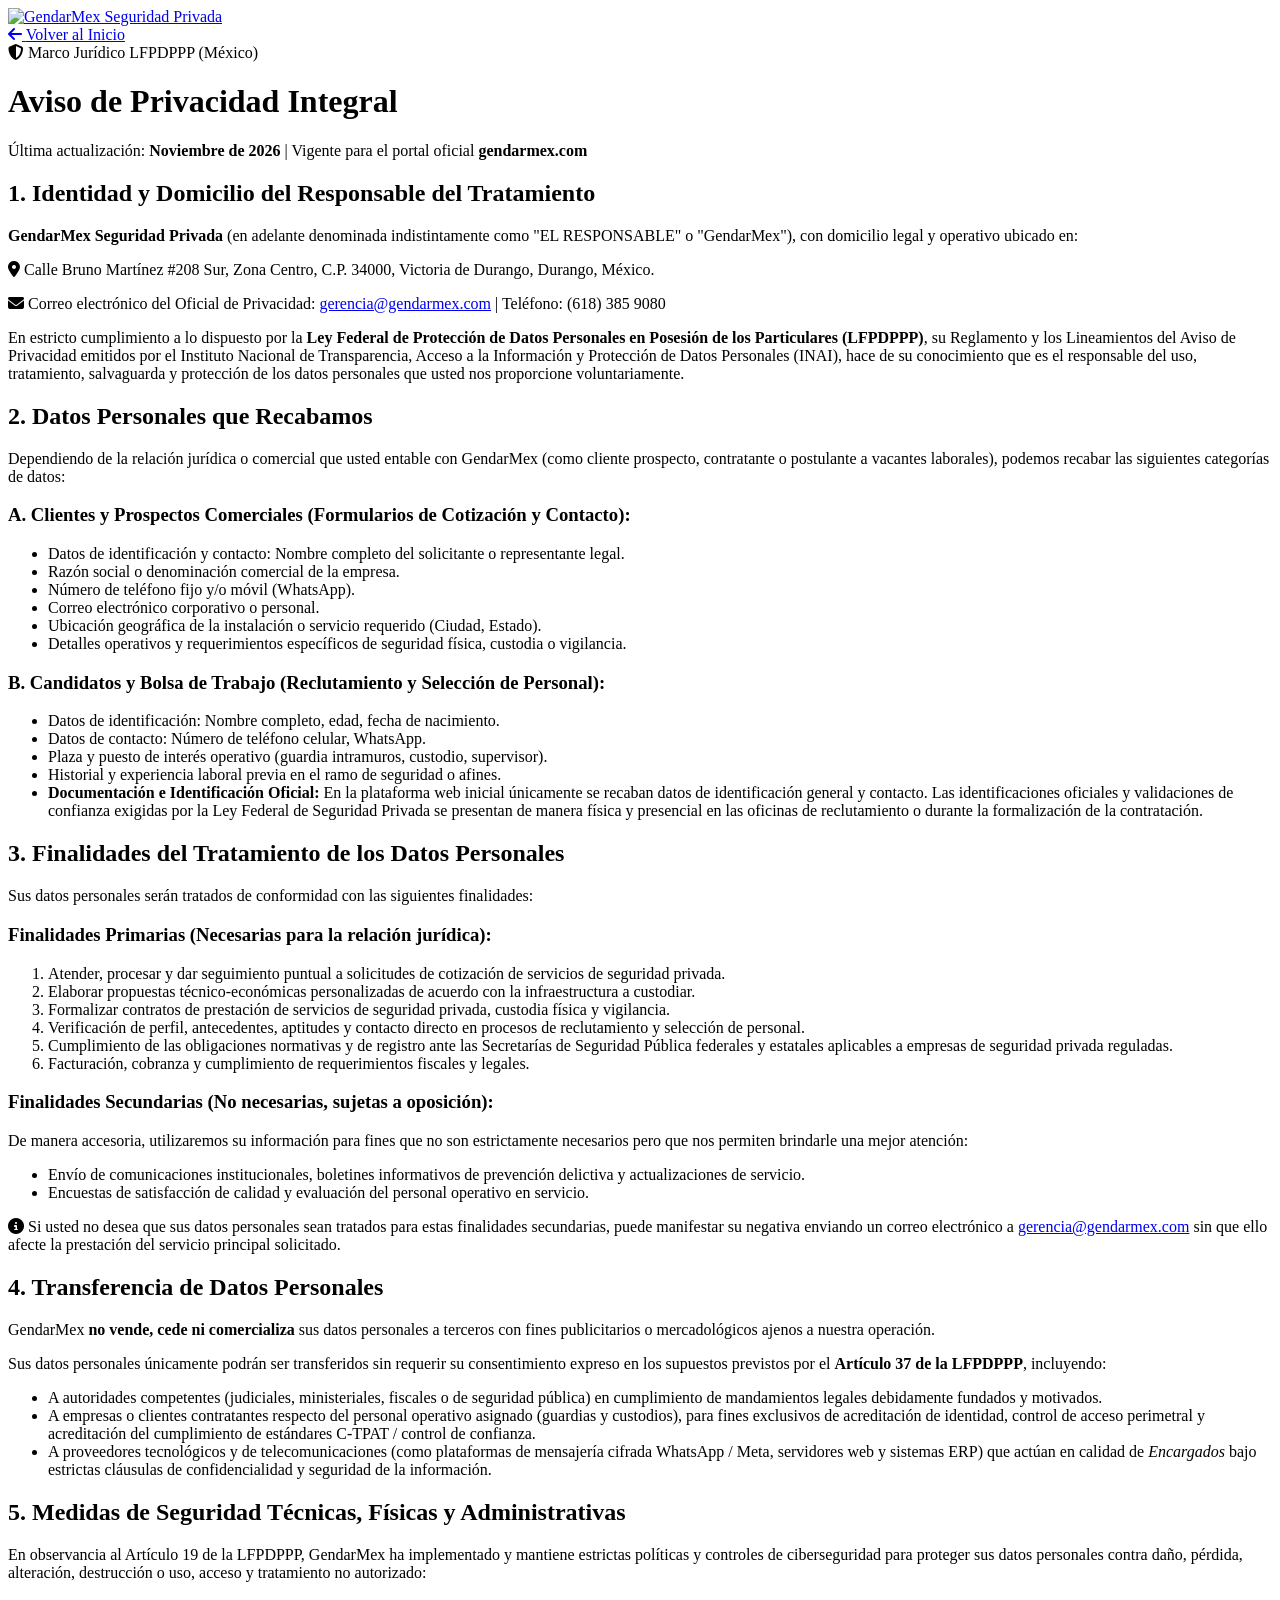
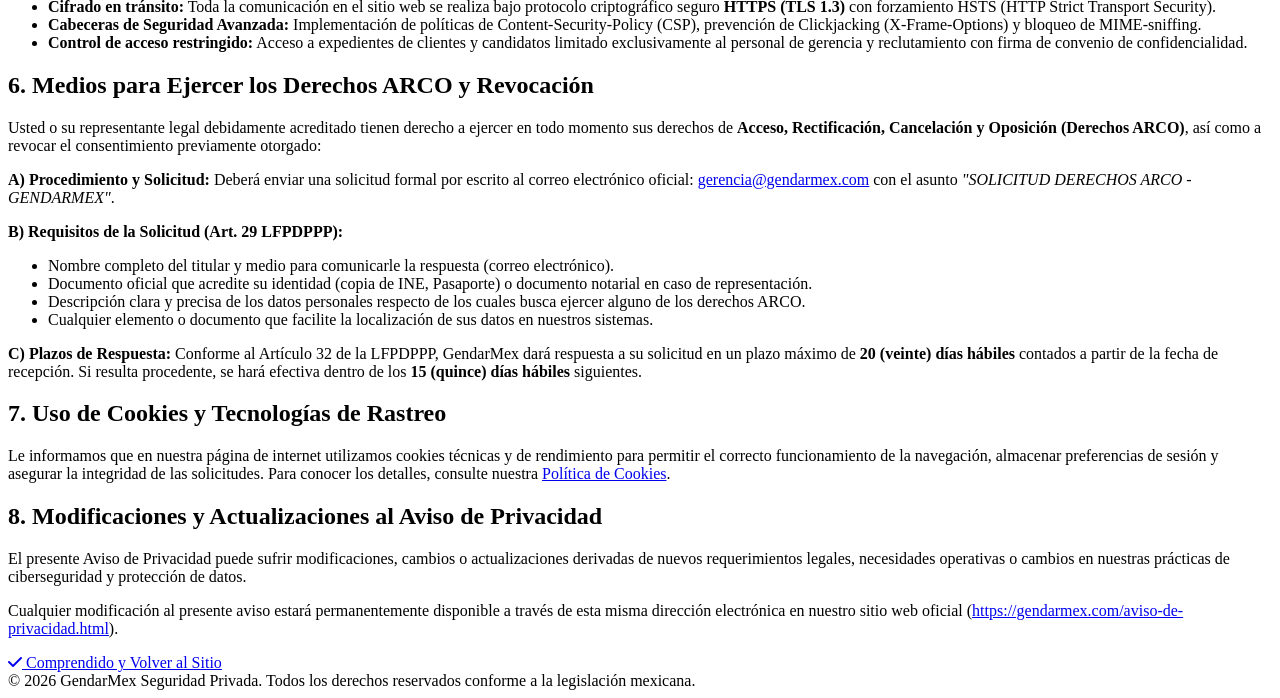
==== aviso-de-privacidad.html @ 42e69798 "Add files via upload" ====
<!DOCTYPE html>
<html lang="es" class="scroll-smooth">
<head>
    <meta charset="UTF-8">
    <meta name="viewport" content="width=device-width, initial-scale=1.0">
    <title>Aviso de Privacidad Integral | GendarMex Seguridad Privada</title>
    <meta name="description" content="Aviso de Privacidad Integral de GendarMex conforme a la Ley Federal de Protección de Datos Personales en Posesión de los Particulares (LFPDPPP).">
    <meta name="robots" content="index, follow">
    <link rel="canonical" href="https://gendarmex.com/aviso-de-privacidad.html">
    
    <!-- Favicon -->
    <link rel="icon" type="image/png" href="assets/images/logo/favicon.png">
    <link rel="shortcut icon" href="assets/images/logo/favicon.png" type="image/png">
    <link rel="apple-touch-icon" href="assets/images/logo/favicon.png">

    <!-- Google Fonts -->
    <link rel="preconnect" href="https://fonts.googleapis.com">
    <link rel="preconnect" href="https://fonts.gstatic.com" crossorigin>
    <link href="https://fonts.googleapis.com/css2?family=Outfit:wght@400;600;700;800;900&family=Plus+Jakarta+Sans:wght@300;400;500;600;700;800&display=swap" rel="stylesheet">

    <!-- Tailwind CSS CDN -->
    <script src="https://cdn.tailwindcss.com"></script>
    <script>
        tailwind.config = {
            theme: {
                extend: {
                    colors: {
                        brand: {
                            orange: '#FF6B00',
                            orangeDark: '#E05D00',
                            orangeLight: '#FF8533',
                            gold: '#D4AF37',
                            goldDark: '#B38F24',
                            dark: '#0B0F17',
                            darker: '#06080D',
                            card: '#111827',
                            cardBorder: 'rgba(255, 107, 0, 0.2)'
                        }
                    },
                    fontFamily: {
                        sans: ['"Plus Jakarta Sans"', 'sans-serif'],
                        heading: ['"Outfit"', 'sans-serif']
                    }
                }
            }
        }
    </script>

    <!-- Font Awesome Icons -->
    <link rel="stylesheet" href="https://cdnjs.cloudflare.com/ajax/libs/font-awesome/6.5.1/css/all.min.css" integrity="sha512-DTOQO9RWCH3ppGqcWaEA1BIZOC6xxalwEsw9c2QQeAIftl+Vegovlnee1c9QX4TctnWMn13TZye+giMm8e2LwA==" crossorigin="anonymous" referrerpolicy="no-referrer">
    <!-- Custom CSS -->
    <link rel="stylesheet" href="assets/css/styles.css">

    <!-- Forzar inicio desde margen superior (Top) -->
    <script>
        if ('scrollRestoration' in history) {
            history.scrollRestoration = 'manual';
        }
        window.scrollTo(0, 0);
        document.addEventListener('DOMContentLoaded', () => window.scrollTo(0, 0));
        window.addEventListener('pageshow', () => window.scrollTo(0, 0));
    </script>
</head>
<body class="bg-[#0B0F17] text-slate-100 antialiased selection:bg-[#FF6B00] selection:text-white flex flex-col min-h-screen">

    <!-- Header / Navbar -->
    <header class="bg-[#06080D]/95 border-b border-white/10 sticky top-0 z-50 py-4 px-5 sm:px-8">
        <div class="max-w-7xl mx-auto flex items-center justify-between">
            <a href="index.html" class="flex items-center gap-3">
                <img src="assets/images/logo/logo.png" alt="GendarMex Seguridad Privada" class="h-10 sm:h-12 w-auto object-contain" onerror="this.onerror=null; this.src='assets/images/logo.png'">
            </a>
            <div class="flex items-center gap-4">
                <a href="index.html" class="inline-flex items-center gap-2 text-sm font-semibold text-slate-300 hover:text-[#FF6B00] transition-colors">
                    <i class="fa-solid fa-arrow-left"></i>
                    <span>Volver al Inicio</span>
                </a>
            </div>
        </div>
    </header>

    <!-- Main Content -->
    <main class="flex-grow py-12 sm:py-16 px-4 sm:px-6">
        <div class="max-w-4xl mx-auto">
            
            <!-- Encabezado del Documento -->
            <div class="mb-10 text-center sm:text-left border-b border-white/10 pb-8">
                <div class="inline-flex items-center gap-2 px-3.5 py-1.5 rounded-full bg-white/5 border border-[#FF6B00]/30 text-xs font-bold text-[#FF6B00] uppercase tracking-wider mb-4">
                    <i class="fa-solid fa-shield-halved"></i> Marco Jurídico LFPDPPP (México)
                </div>
                <h1 class="font-heading font-black text-3xl sm:text-4xl text-white mb-3">
                    Aviso de Privacidad Integral
                </h1>
                <p class="text-sm text-slate-400">
                    Última actualización: <strong>Noviembre de 2026</strong> | Vigente para el portal oficial <strong>gendarmex.com</strong>
                </p>
            </div>

            <!-- Cuerpo del Aviso -->
            <div class="space-y-8 text-slate-300 text-sm leading-relaxed">
                
                <!-- 1. Identidad y Domicilio del Responsable -->
                <section class="glass-panel p-6 sm:p-8 rounded-2xl border border-white/10">
                    <h2 class="font-heading font-bold text-xl text-white mb-4 flex items-center gap-3 border-l-4 border-[#FF6B00] pl-3">
                        1. Identidad y Domicilio del Responsable del Tratamiento
                    </h2>
                    <p class="mb-3">
                        <strong>GendarMex Seguridad Privada</strong> (en adelante denominada indistintamente como "EL RESPONSABLE" o "GendarMex"), con domicilio legal y operativo ubicado en:
                    </p>
                    <div class="bg-slate-950/80 p-4 rounded-xl border border-white/10 my-3 text-slate-200">
                        <p class="font-medium"><i class="fa-solid fa-location-dot text-[#FF6B00] mr-2"></i> Calle Bruno Martínez #208 Sur, Zona Centro, C.P. 34000, Victoria de Durango, Durango, México.</p>
                        <p class="text-xs text-slate-400 mt-1"><i class="fa-solid fa-envelope text-[#D4AF37] mr-2"></i> Correo electrónico del Oficial de Privacidad: <a href="mailto:gerencia@gendarmex.com" class="text-[#FF6B00] hover:underline">gerencia@gendarmex.com</a> | Teléfono: (618) 385 9080</p>
                    </div>
                    <p>
                        En estricto cumplimiento a lo dispuesto por la <strong>Ley Federal de Protección de Datos Personales en Posesión de los Particulares (LFPDPPP)</strong>, su Reglamento y los Lineamientos del Aviso de Privacidad emitidos por el Instituto Nacional de Transparencia, Acceso a la Información y Protección de Datos Personales (INAI), hace de su conocimiento que es el responsable del uso, tratamiento, salvaguarda y protección de los datos personales que usted nos proporcione voluntariamente.
                    </p>
                </section>

                <!-- 2. Datos Personales Recabados -->
                <section class="glass-panel p-6 sm:p-8 rounded-2xl border border-white/10">
                    <h2 class="font-heading font-bold text-xl text-white mb-4 flex items-center gap-3 border-l-4 border-[#FF6B00] pl-3">
                        2. Datos Personales que Recabamos
                    </h2>
                    <p class="mb-4">
                        Dependiendo de la relación jurídica o comercial que usted entable con GendarMex (como cliente prospecto, contratante o postulante a vacantes laborales), podemos recabar las siguientes categorías de datos:
                    </p>
                    
                    <div class="space-y-4">
                        <div class="bg-slate-950/60 p-4 rounded-xl border border-white/5">
                            <h3 class="font-bold text-white text-sm mb-2 text-[#FF6B00]">A. Clientes y Prospectos Comerciales (Formularios de Cotización y Contacto):</h3>
                            <ul class="list-disc list-inside space-y-1 text-slate-300">
                                <li>Datos de identificación y contacto: Nombre completo del solicitante o representante legal.</li>
                                <li>Razón social o denominación comercial de la empresa.</li>
                                <li>Número de teléfono fijo y/o móvil (WhatsApp).</li>
                                <li>Correo electrónico corporativo o personal.</li>
                                <li>Ubicación geográfica de la instalación o servicio requerido (Ciudad, Estado).</li>
                                <li>Detalles operativos y requerimientos específicos de seguridad física, custodia o vigilancia.</li>
                            </ul>
                        </div>

                        <div class="bg-slate-950/60 p-4 rounded-xl border border-white/5">
                            <h3 class="font-bold text-white text-sm mb-2 text-[#D4AF37]">B. Candidatos y Bolsa de Trabajo (Reclutamiento y Selección de Personal):</h3>
                            <ul class="list-disc list-inside space-y-1 text-slate-300">
                                <li>Datos de identificación: Nombre completo, edad, fecha de nacimiento.</li>
                                <li>Datos de contacto: Número de teléfono celular, WhatsApp.</li>
                                <li>Plaza y puesto de interés operativo (guardia intramuros, custodio, supervisor).</li>
                                <li>Historial y experiencia laboral previa en el ramo de seguridad o afines.</li>
                                <li><strong>Documentación e Identificación Oficial:</strong> En la plataforma web inicial únicamente se recaban datos de identificación general y contacto. Las identificaciones oficiales y validaciones de confianza exigidas por la Ley Federal de Seguridad Privada se presentan de manera física y presencial en las oficinas de reclutamiento o durante la formalización de la contratación.</li>
                            </ul>
                        </div>
                    </div>
                </section>

                <!-- 3. Finalidades del Tratamiento -->
                <section class="glass-panel p-6 sm:p-8 rounded-2xl border border-white/10">
                    <h2 class="font-heading font-bold text-xl text-white mb-4 flex items-center gap-3 border-l-4 border-[#FF6B00] pl-3">
                        3. Finalidades del Tratamiento de los Datos Personales
                    </h2>
                    <p class="mb-3">
                        Sus datos personales serán tratados de conformidad con las siguientes finalidades:
                    </p>
                    
                    <h3 class="font-bold text-white mb-2">Finalidades Primarias (Necesarias para la relación jurídica):</h3>
                    <ol class="list-decimal list-inside space-y-1.5 mb-4 text-slate-300">
                        <li>Atender, procesar y dar seguimiento puntual a solicitudes de cotización de servicios de seguridad privada.</li>
                        <li>Elaborar propuestas técnico-económicas personalizadas de acuerdo con la infraestructura a custodiar.</li>
                        <li>Formalizar contratos de prestación de servicios de seguridad privada, custodia física y vigilancia.</li>
                        <li>Verificación de perfil, antecedentes, aptitudes y contacto directo en procesos de reclutamiento y selección de personal.</li>
                        <li>Cumplimiento de las obligaciones normativas y de registro ante las Secretarías de Seguridad Pública federales y estatales aplicables a empresas de seguridad privada reguladas.</li>
                        <li>Facturación, cobranza y cumplimiento de requerimientos fiscales y legales.</li>
                    </ol>

                    <h3 class="font-bold text-white mb-2">Finalidades Secundarias (No necesarias, sujetas a oposición):</h3>
                    <p class="mb-2 text-slate-300">De manera accesoria, utilizaremos su información para fines que no son estrictamente necesarios pero que nos permiten brindarle una mejor atención:</p>
                    <ul class="list-disc list-inside space-y-1 text-slate-300 mb-3">
                        <li>Envío de comunicaciones institucionales, boletines informativos de prevención delictiva y actualizaciones de servicio.</li>
                        <li>Encuestas de satisfacción de calidad y evaluación del personal operativo en servicio.</li>
                    </ul>
                    <p class="text-xs text-slate-400 bg-slate-900/80 p-3 rounded-lg border border-white/5">
                        <i class="fa-solid fa-circle-info text-[#FF6B00] mr-1"></i> Si usted no desea que sus datos personales sean tratados para estas finalidades secundarias, puede manifestar su negativa enviando un correo electrónico a <a href="mailto:gerencia@gendarmex.com" class="text-[#FF6B00] underline">gerencia@gendarmex.com</a> sin que ello afecte la prestación del servicio principal solicitado.
                    </p>
                </section>

                <!-- 4. Transferencia de Datos Personales -->
                <section class="glass-panel p-6 sm:p-8 rounded-2xl border border-white/10">
                    <h2 class="font-heading font-bold text-xl text-white mb-4 flex items-center gap-3 border-l-4 border-[#FF6B00] pl-3">
                        4. Transferencia de Datos Personales
                    </h2>
                    <p class="mb-3">
                        GendarMex <strong>no vende, cede ni comercializa</strong> sus datos personales a terceros con fines publicitarios o mercadológicos ajenos a nuestra operación.
                    </p>
                    <p class="mb-3">
                        Sus datos personales únicamente podrán ser transferidos sin requerir su consentimiento expreso en los supuestos previstos por el <strong>Artículo 37 de la LFPDPPP</strong>, incluyendo:
                    </p>
                    <ul class="list-disc list-inside space-y-1 text-slate-300">
                        <li>A autoridades competentes (judiciales, ministeriales, fiscales o de seguridad pública) en cumplimiento de mandamientos legales debidamente fundados y motivados.</li>
                        <li>A empresas o clientes contratantes respecto del personal operativo asignado (guardias y custodios), para fines exclusivos de acreditación de identidad, control de acceso perimetral y acreditación del cumplimiento de estándares C-TPAT / control de confianza.</li>
                        <li>A proveedores tecnológicos y de telecomunicaciones (como plataformas de mensajería cifrada WhatsApp / Meta, servidores web y sistemas ERP) que actúan en calidad de <em>Encargados</em> bajo estrictas cláusulas de confidencialidad y seguridad de la información.</li>
                    </ul>
                </section>

                <!-- 5. Medidas de Seguridad de la Información -->
                <section class="glass-panel p-6 sm:p-8 rounded-2xl border border-white/10">
                    <h2 class="font-heading font-bold text-xl text-white mb-4 flex items-center gap-3 border-l-4 border-[#FF6B00] pl-3">
                        5. Medidas de Seguridad Técnicas, Físicas y Administrativas
                    </h2>
                    <p class="mb-3">
                        En observancia al Artículo 19 de la LFPDPPP, GendarMex ha implementado y mantiene estrictas políticas y controles de ciberseguridad para proteger sus datos personales contra daño, pérdida, alteración, destrucción o uso, acceso y tratamiento no autorizado:
                    </p>
                    <ul class="list-disc list-inside space-y-1.5 text-slate-300">
                        <li><strong>Cifrado en tránsito:</strong> Toda la comunicación en el sitio web se realiza bajo protocolo criptográfico seguro <strong>HTTPS (TLS 1.3)</strong> con forzamiento HSTS (HTTP Strict Transport Security).</li>
                        <li><strong>Cabeceras de Seguridad Avanzada:</strong> Implementación de políticas de Content-Security-Policy (CSP), prevención de Clickjacking (X-Frame-Options) y bloqueo de MIME-sniffing.</li>
                        <li><strong>Control de acceso restringido:</strong> Acceso a expedientes de clientes y candidatos limitado exclusivamente al personal de gerencia y reclutamiento con firma de convenio de confidencialidad.</li>
                    </ul>
                </section>

                <!-- 6. Ejercicio de Derechos ARCO y Revocación del Consentimiento -->
                <section class="glass-panel p-6 sm:p-8 rounded-2xl border border-white/10">
                    <h2 class="font-heading font-bold text-xl text-white mb-4 flex items-center gap-3 border-l-4 border-[#FF6B00] pl-3">
                        6. Medios para Ejercer los Derechos ARCO y Revocación
                    </h2>
                    <p class="mb-3">
                        Usted o su representante legal debidamente acreditado tienen derecho a ejercer en todo momento sus derechos de <strong>Acceso, Rectificación, Cancelación y Oposición (Derechos ARCO)</strong>, así como a revocar el consentimiento previamente otorgado:
                    </p>
                    <div class="space-y-3 mb-4">
                        <p><strong>A) Procedimiento y Solicitud:</strong> Deberá enviar una solicitud formal por escrito al correo electrónico oficial: <a href="mailto:gerencia@gendarmex.com" class="text-[#FF6B00] font-semibold hover:underline">gerencia@gendarmex.com</a> con el asunto <em>"SOLICITUD DERECHOS ARCO - GENDARMEX"</em>.</p>
                        <p><strong>B) Requisitos de la Solicitud (Art. 29 LFPDPPP):</strong></p>
                        <ul class="list-disc list-inside ml-4 space-y-1 text-slate-300 text-xs sm:text-sm">
                            <li>Nombre completo del titular y medio para comunicarle la respuesta (correo electrónico).</li>
                            <li>Documento oficial que acredite su identidad (copia de INE, Pasaporte) o documento notarial en caso de representación.</li>
                            <li>Descripción clara y precisa de los datos personales respecto de los cuales busca ejercer alguno de los derechos ARCO.</li>
                            <li>Cualquier elemento o documento que facilite la localización de sus datos en nuestros sistemas.</li>
                        </ul>
                        <p><strong>C) Plazos de Respuesta:</strong> Conforme al Artículo 32 de la LFPDPPP, GendarMex dará respuesta a su solicitud en un plazo máximo de <strong>20 (veinte) días hábiles</strong> contados a partir de la fecha de recepción. Si resulta procedente, se hará efectiva dentro de los <strong>15 (quince) días hábiles</strong> siguientes.</p>
                    </div>
                </section>

                <!-- 7. Tecnologías de Rastreo y Cookies -->
                <section class="glass-panel p-6 sm:p-8 rounded-2xl border border-white/10">
                    <h2 class="font-heading font-bold text-xl text-white mb-4 flex items-center gap-3 border-l-4 border-[#FF6B00] pl-3">
                        7. Uso de Cookies y Tecnologías de Rastreo
                    </h2>
                    <p class="mb-3">
                        Le informamos que en nuestra página de internet utilizamos cookies técnicas y de rendimiento para permitir el correcto funcionamiento de la navegación, almacenar preferencias de sesión y asegurar la integridad de las solicitudes. Para conocer los detalles, consulte nuestra <a href="politica-de-cookies.html" class="text-[#FF6B00] hover:underline font-semibold">Política de Cookies</a>.
                    </p>
                </section>

                <!-- 8. Modificaciones al Aviso de Privacidad -->
                <section class="glass-panel p-6 sm:p-8 rounded-2xl border border-white/10">
                    <h2 class="font-heading font-bold text-xl text-white mb-4 flex items-center gap-3 border-l-4 border-[#FF6B00] pl-3">
                        8. Modificaciones y Actualizaciones al Aviso de Privacidad
                    </h2>
                    <p class="mb-2">
                        El presente Aviso de Privacidad puede sufrir modificaciones, cambios o actualizaciones derivadas de nuevos requerimientos legales, necesidades operativas o cambios en nuestras prácticas de ciberseguridad y protección de datos.
                    </p>
                    <p>
                        Cualquier modificación al presente aviso estará permanentemente disponible a través de esta misma dirección electrónica en nuestro sitio web oficial (<a href="https://gendarmex.com/aviso-de-privacidad.html" class="text-[#FF6B00] hover:underline">https://gendarmex.com/aviso-de-privacidad.html</a>).
                    </p>
                </section>

            </div>

            <!-- Botón de Retorno -->
            <div class="mt-12 text-center">
                <a href="index.html" class="inline-flex items-center gap-3 bg-[#FF6B00] hover:bg-[#FF8533] text-white px-8 py-3.5 rounded-xl font-bold text-sm transition-all shadow-lg shadow-[#FF6B00]/30 hover:scale-105">
                    <i class="fa-solid fa-check"></i>
                    <span>Comprendido y Volver al Sitio</span>
                </a>
            </div>

        </div>
    </main>

    <!-- Footer Simple -->
    <footer class="bg-[#06080D] border-t border-white/10 py-6 text-center text-xs text-slate-500">
        <div class="max-w-7xl mx-auto px-4">
            &copy; 2026 GendarMex Seguridad Privada. Todos los derechos reservados conforme a la legislación mexicana.
        </div>
    </footer>

</body>
</html>
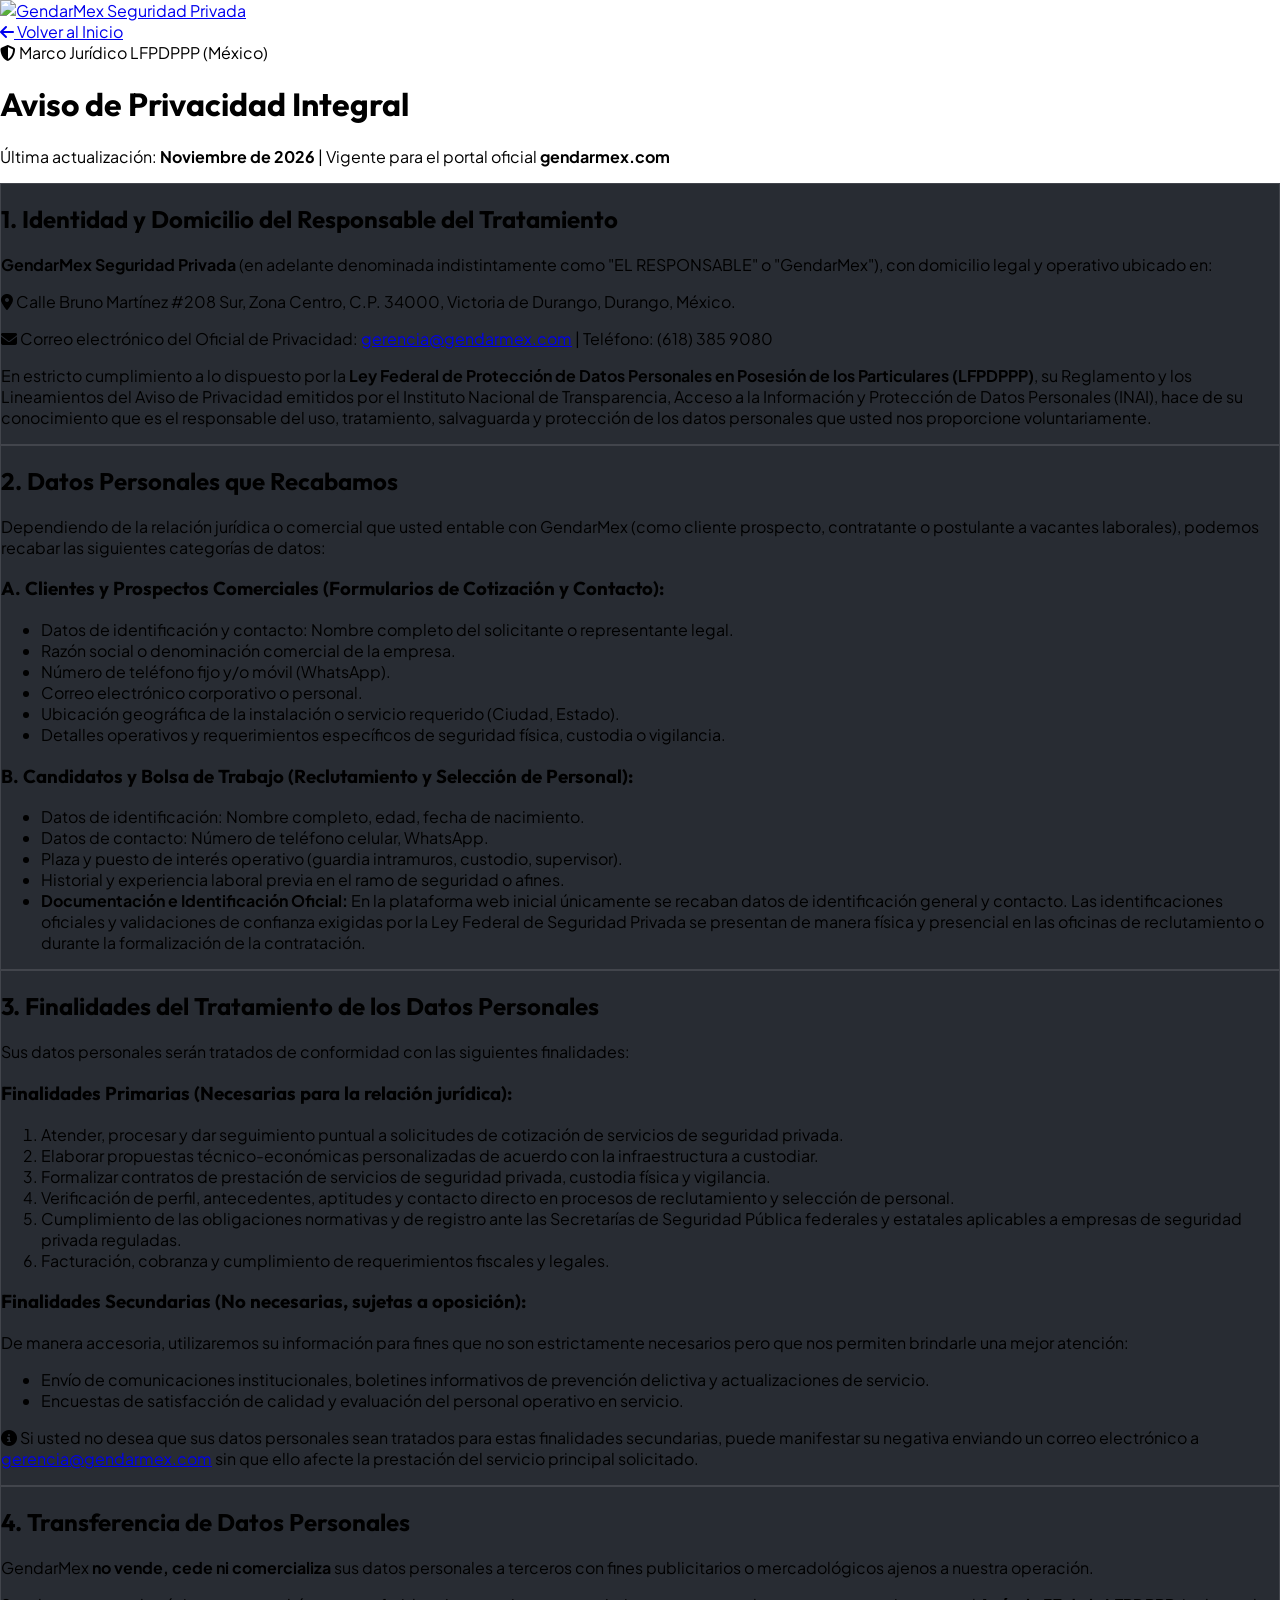
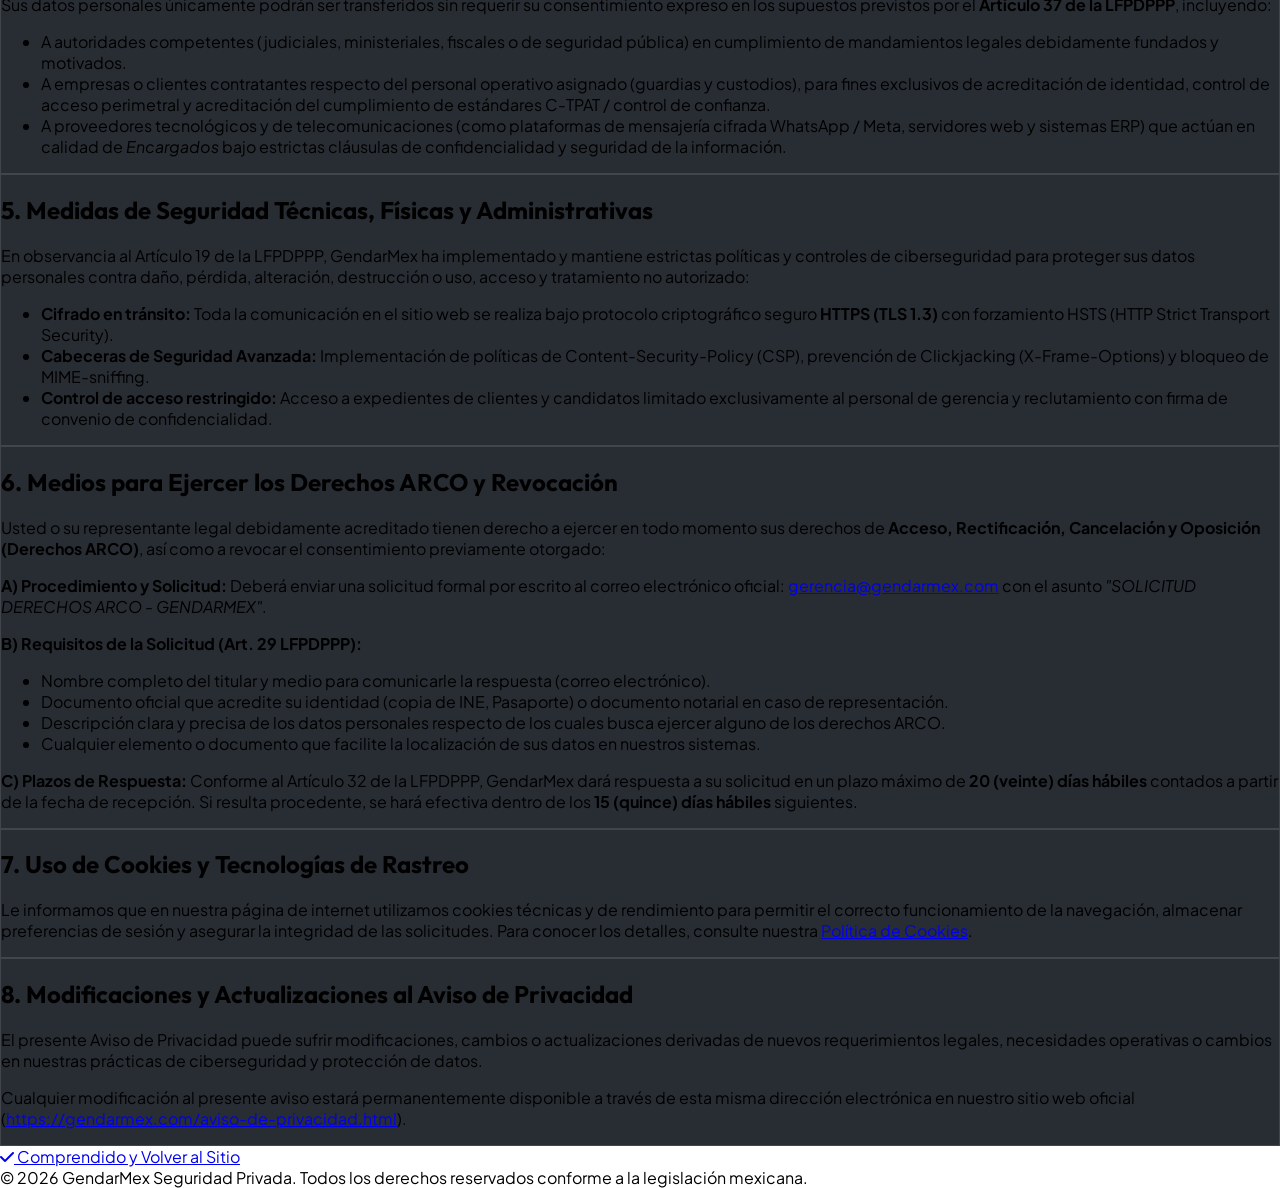
==== commit 6ad6f529: "Add files via upload" ====
--- a/aviso-de-privacidad.html
+++ b/aviso-de-privacidad.html
@@ -1,281 +1,284 @@
-<!DOCTYPE html>
-<html lang="es" class="scroll-smooth">
-<head>
-    <meta charset="UTF-8">
-    <meta name="viewport" content="width=device-width, initial-scale=1.0">
-    <title>Aviso de Privacidad Integral | GendarMex Seguridad Privada</title>
-    <meta name="description" content="Aviso de Privacidad Integral de GendarMex conforme a la Ley Federal de Protección de Datos Personales en Posesión de los Particulares (LFPDPPP).">
-    <meta name="robots" content="index, follow">
-    <link rel="canonical" href="https://gendarmex.com/aviso-de-privacidad.html">
-    
-    <!-- Favicon -->
-    <link rel="icon" type="image/png" href="assets/images/logo/favicon.png">
-    <link rel="shortcut icon" href="assets/images/logo/favicon.png" type="image/png">
-    <link rel="apple-touch-icon" href="assets/images/logo/favicon.png">
-
-    <!-- Google Fonts -->
-    <link rel="preconnect" href="https://fonts.googleapis.com">
-    <link rel="preconnect" href="https://fonts.gstatic.com" crossorigin>
-    <link href="https://fonts.googleapis.com/css2?family=Outfit:wght@400;600;700;800;900&family=Plus+Jakarta+Sans:wght@300;400;500;600;700;800&display=swap" rel="stylesheet">
-
-    <!-- Tailwind CSS CDN -->
-    <script src="https://cdn.tailwindcss.com"></script>
-    <script>
-        tailwind.config = {
-            theme: {
-                extend: {
-                    colors: {
-                        brand: {
-                            orange: '#FF6B00',
-                            orangeDark: '#E05D00',
-                            orangeLight: '#FF8533',
-                            gold: '#D4AF37',
-                            goldDark: '#B38F24',
-                            dark: '#0B0F17',
-                            darker: '#06080D',
-                            card: '#111827',
-                            cardBorder: 'rgba(255, 107, 0, 0.2)'
-                        }
-                    },
-                    fontFamily: {
-                        sans: ['"Plus Jakarta Sans"', 'sans-serif'],
-                        heading: ['"Outfit"', 'sans-serif']
-                    }
-                }
-            }
-        }
-    </script>
-
-    <!-- Font Awesome Icons -->
-    <link rel="stylesheet" href="https://cdnjs.cloudflare.com/ajax/libs/font-awesome/6.5.1/css/all.min.css" integrity="sha512-DTOQO9RWCH3ppGqcWaEA1BIZOC6xxalwEsw9c2QQeAIftl+Vegovlnee1c9QX4TctnWMn13TZye+giMm8e2LwA==" crossorigin="anonymous" referrerpolicy="no-referrer">
-    <!-- Custom CSS -->
-    <link rel="stylesheet" href="assets/css/styles.css">
-
-    <!-- Forzar inicio desde margen superior (Top) -->
-    <script>
-        if ('scrollRestoration' in history) {
-            history.scrollRestoration = 'manual';
-        }
-        window.scrollTo(0, 0);
-        document.addEventListener('DOMContentLoaded', () => window.scrollTo(0, 0));
-        window.addEventListener('pageshow', () => window.scrollTo(0, 0));
-    </script>
-</head>
-<body class="bg-[#0B0F17] text-slate-100 antialiased selection:bg-[#FF6B00] selection:text-white flex flex-col min-h-screen">
-
-    <!-- Header / Navbar -->
-    <header class="bg-[#06080D]/95 border-b border-white/10 sticky top-0 z-50 py-4 px-5 sm:px-8">
-        <div class="max-w-7xl mx-auto flex items-center justify-between">
-            <a href="index.html" class="flex items-center gap-3">
-                <img src="assets/images/logo/logo.png" alt="GendarMex Seguridad Privada" class="h-10 sm:h-12 w-auto object-contain" onerror="this.onerror=null; this.src='assets/images/logo.png'">
-            </a>
-            <div class="flex items-center gap-4">
-                <a href="index.html" class="inline-flex items-center gap-2 text-sm font-semibold text-slate-300 hover:text-[#FF6B00] transition-colors">
-                    <i class="fa-solid fa-arrow-left"></i>
-                    <span>Volver al Inicio</span>
-                </a>
-            </div>
-        </div>
-    </header>
-
-    <!-- Main Content -->
-    <main class="flex-grow py-12 sm:py-16 px-4 sm:px-6">
-        <div class="max-w-4xl mx-auto">
-            
-            <!-- Encabezado del Documento -->
-            <div class="mb-10 text-center sm:text-left border-b border-white/10 pb-8">
-                <div class="inline-flex items-center gap-2 px-3.5 py-1.5 rounded-full bg-white/5 border border-[#FF6B00]/30 text-xs font-bold text-[#FF6B00] uppercase tracking-wider mb-4">
-                    <i class="fa-solid fa-shield-halved"></i> Marco Jurídico LFPDPPP (México)
-                </div>
-                <h1 class="font-heading font-black text-3xl sm:text-4xl text-white mb-3">
-                    Aviso de Privacidad Integral
-                </h1>
-                <p class="text-sm text-slate-400">
-                    Última actualización: <strong>Noviembre de 2026</strong> | Vigente para el portal oficial <strong>gendarmex.com</strong>
-                </p>
-            </div>
-
-            <!-- Cuerpo del Aviso -->
-            <div class="space-y-8 text-slate-300 text-sm leading-relaxed">
-                
-                <!-- 1. Identidad y Domicilio del Responsable -->
-                <section class="glass-panel p-6 sm:p-8 rounded-2xl border border-white/10">
-                    <h2 class="font-heading font-bold text-xl text-white mb-4 flex items-center gap-3 border-l-4 border-[#FF6B00] pl-3">
-                        1. Identidad y Domicilio del Responsable del Tratamiento
-                    </h2>
-                    <p class="mb-3">
-                        <strong>GendarMex Seguridad Privada</strong> (en adelante denominada indistintamente como "EL RESPONSABLE" o "GendarMex"), con domicilio legal y operativo ubicado en:
-                    </p>
-                    <div class="bg-slate-950/80 p-4 rounded-xl border border-white/10 my-3 text-slate-200">
-                        <p class="font-medium"><i class="fa-solid fa-location-dot text-[#FF6B00] mr-2"></i> Calle Bruno Martínez #208 Sur, Zona Centro, C.P. 34000, Victoria de Durango, Durango, México.</p>
-                        <p class="text-xs text-slate-400 mt-1"><i class="fa-solid fa-envelope text-[#D4AF37] mr-2"></i> Correo electrónico del Oficial de Privacidad: <a href="mailto:gerencia@gendarmex.com" class="text-[#FF6B00] hover:underline">gerencia@gendarmex.com</a> | Teléfono: (618) 385 9080</p>
-                    </div>
-                    <p>
-                        En estricto cumplimiento a lo dispuesto por la <strong>Ley Federal de Protección de Datos Personales en Posesión de los Particulares (LFPDPPP)</strong>, su Reglamento y los Lineamientos del Aviso de Privacidad emitidos por el Instituto Nacional de Transparencia, Acceso a la Información y Protección de Datos Personales (INAI), hace de su conocimiento que es el responsable del uso, tratamiento, salvaguarda y protección de los datos personales que usted nos proporcione voluntariamente.
-                    </p>
-                </section>
-
-                <!-- 2. Datos Personales Recabados -->
-                <section class="glass-panel p-6 sm:p-8 rounded-2xl border border-white/10">
-                    <h2 class="font-heading font-bold text-xl text-white mb-4 flex items-center gap-3 border-l-4 border-[#FF6B00] pl-3">
-                        2. Datos Personales que Recabamos
-                    </h2>
-                    <p class="mb-4">
-                        Dependiendo de la relación jurídica o comercial que usted entable con GendarMex (como cliente prospecto, contratante o postulante a vacantes laborales), podemos recabar las siguientes categorías de datos:
-                    </p>
-                    
-                    <div class="space-y-4">
-                        <div class="bg-slate-950/60 p-4 rounded-xl border border-white/5">
-                            <h3 class="font-bold text-white text-sm mb-2 text-[#FF6B00]">A. Clientes y Prospectos Comerciales (Formularios de Cotización y Contacto):</h3>
-                            <ul class="list-disc list-inside space-y-1 text-slate-300">
-                                <li>Datos de identificación y contacto: Nombre completo del solicitante o representante legal.</li>
-                                <li>Razón social o denominación comercial de la empresa.</li>
-                                <li>Número de teléfono fijo y/o móvil (WhatsApp).</li>
-                                <li>Correo electrónico corporativo o personal.</li>
-                                <li>Ubicación geográfica de la instalación o servicio requerido (Ciudad, Estado).</li>
-                                <li>Detalles operativos y requerimientos específicos de seguridad física, custodia o vigilancia.</li>
-                            </ul>
-                        </div>
-
-                        <div class="bg-slate-950/60 p-4 rounded-xl border border-white/5">
-                            <h3 class="font-bold text-white text-sm mb-2 text-[#D4AF37]">B. Candidatos y Bolsa de Trabajo (Reclutamiento y Selección de Personal):</h3>
-                            <ul class="list-disc list-inside space-y-1 text-slate-300">
-                                <li>Datos de identificación: Nombre completo, edad, fecha de nacimiento.</li>
-                                <li>Datos de contacto: Número de teléfono celular, WhatsApp.</li>
-                                <li>Plaza y puesto de interés operativo (guardia intramuros, custodio, supervisor).</li>
-                                <li>Historial y experiencia laboral previa en el ramo de seguridad o afines.</li>
-                                <li><strong>Documentación e Identificación Oficial:</strong> En la plataforma web inicial únicamente se recaban datos de identificación general y contacto. Las identificaciones oficiales y validaciones de confianza exigidas por la Ley Federal de Seguridad Privada se presentan de manera física y presencial en las oficinas de reclutamiento o durante la formalización de la contratación.</li>
-                            </ul>
-                        </div>
-                    </div>
-                </section>
-
-                <!-- 3. Finalidades del Tratamiento -->
-                <section class="glass-panel p-6 sm:p-8 rounded-2xl border border-white/10">
-                    <h2 class="font-heading font-bold text-xl text-white mb-4 flex items-center gap-3 border-l-4 border-[#FF6B00] pl-3">
-                        3. Finalidades del Tratamiento de los Datos Personales
-                    </h2>
-                    <p class="mb-3">
-                        Sus datos personales serán tratados de conformidad con las siguientes finalidades:
-                    </p>
-                    
-                    <h3 class="font-bold text-white mb-2">Finalidades Primarias (Necesarias para la relación jurídica):</h3>
-                    <ol class="list-decimal list-inside space-y-1.5 mb-4 text-slate-300">
-                        <li>Atender, procesar y dar seguimiento puntual a solicitudes de cotización de servicios de seguridad privada.</li>
-                        <li>Elaborar propuestas técnico-económicas personalizadas de acuerdo con la infraestructura a custodiar.</li>
-                        <li>Formalizar contratos de prestación de servicios de seguridad privada, custodia física y vigilancia.</li>
-                        <li>Verificación de perfil, antecedentes, aptitudes y contacto directo en procesos de reclutamiento y selección de personal.</li>
-                        <li>Cumplimiento de las obligaciones normativas y de registro ante las Secretarías de Seguridad Pública federales y estatales aplicables a empresas de seguridad privada reguladas.</li>
-                        <li>Facturación, cobranza y cumplimiento de requerimientos fiscales y legales.</li>
-                    </ol>
-
-                    <h3 class="font-bold text-white mb-2">Finalidades Secundarias (No necesarias, sujetas a oposición):</h3>
-                    <p class="mb-2 text-slate-300">De manera accesoria, utilizaremos su información para fines que no son estrictamente necesarios pero que nos permiten brindarle una mejor atención:</p>
-                    <ul class="list-disc list-inside space-y-1 text-slate-300 mb-3">
-                        <li>Envío de comunicaciones institucionales, boletines informativos de prevención delictiva y actualizaciones de servicio.</li>
-                        <li>Encuestas de satisfacción de calidad y evaluación del personal operativo en servicio.</li>
-                    </ul>
-                    <p class="text-xs text-slate-400 bg-slate-900/80 p-3 rounded-lg border border-white/5">
-                        <i class="fa-solid fa-circle-info text-[#FF6B00] mr-1"></i> Si usted no desea que sus datos personales sean tratados para estas finalidades secundarias, puede manifestar su negativa enviando un correo electrónico a <a href="mailto:gerencia@gendarmex.com" class="text-[#FF6B00] underline">gerencia@gendarmex.com</a> sin que ello afecte la prestación del servicio principal solicitado.
-                    </p>
-                </section>
-
-                <!-- 4. Transferencia de Datos Personales -->
-                <section class="glass-panel p-6 sm:p-8 rounded-2xl border border-white/10">
-                    <h2 class="font-heading font-bold text-xl text-white mb-4 flex items-center gap-3 border-l-4 border-[#FF6B00] pl-3">
-                        4. Transferencia de Datos Personales
-                    </h2>
-                    <p class="mb-3">
-                        GendarMex <strong>no vende, cede ni comercializa</strong> sus datos personales a terceros con fines publicitarios o mercadológicos ajenos a nuestra operación.
-                    </p>
-                    <p class="mb-3">
-                        Sus datos personales únicamente podrán ser transferidos sin requerir su consentimiento expreso en los supuestos previstos por el <strong>Artículo 37 de la LFPDPPP</strong>, incluyendo:
-                    </p>
-                    <ul class="list-disc list-inside space-y-1 text-slate-300">
-                        <li>A autoridades competentes (judiciales, ministeriales, fiscales o de seguridad pública) en cumplimiento de mandamientos legales debidamente fundados y motivados.</li>
-                        <li>A empresas o clientes contratantes respecto del personal operativo asignado (guardias y custodios), para fines exclusivos de acreditación de identidad, control de acceso perimetral y acreditación del cumplimiento de estándares C-TPAT / control de confianza.</li>
-                        <li>A proveedores tecnológicos y de telecomunicaciones (como plataformas de mensajería cifrada WhatsApp / Meta, servidores web y sistemas ERP) que actúan en calidad de <em>Encargados</em> bajo estrictas cláusulas de confidencialidad y seguridad de la información.</li>
-                    </ul>
-                </section>
-
-                <!-- 5. Medidas de Seguridad de la Información -->
-                <section class="glass-panel p-6 sm:p-8 rounded-2xl border border-white/10">
-                    <h2 class="font-heading font-bold text-xl text-white mb-4 flex items-center gap-3 border-l-4 border-[#FF6B00] pl-3">
-                        5. Medidas de Seguridad Técnicas, Físicas y Administrativas
-                    </h2>
-                    <p class="mb-3">
-                        En observancia al Artículo 19 de la LFPDPPP, GendarMex ha implementado y mantiene estrictas políticas y controles de ciberseguridad para proteger sus datos personales contra daño, pérdida, alteración, destrucción o uso, acceso y tratamiento no autorizado:
-                    </p>
-                    <ul class="list-disc list-inside space-y-1.5 text-slate-300">
-                        <li><strong>Cifrado en tránsito:</strong> Toda la comunicación en el sitio web se realiza bajo protocolo criptográfico seguro <strong>HTTPS (TLS 1.3)</strong> con forzamiento HSTS (HTTP Strict Transport Security).</li>
-                        <li><strong>Cabeceras de Seguridad Avanzada:</strong> Implementación de políticas de Content-Security-Policy (CSP), prevención de Clickjacking (X-Frame-Options) y bloqueo de MIME-sniffing.</li>
-                        <li><strong>Control de acceso restringido:</strong> Acceso a expedientes de clientes y candidatos limitado exclusivamente al personal de gerencia y reclutamiento con firma de convenio de confidencialidad.</li>
-                    </ul>
-                </section>
-
-                <!-- 6. Ejercicio de Derechos ARCO y Revocación del Consentimiento -->
-                <section class="glass-panel p-6 sm:p-8 rounded-2xl border border-white/10">
-                    <h2 class="font-heading font-bold text-xl text-white mb-4 flex items-center gap-3 border-l-4 border-[#FF6B00] pl-3">
-                        6. Medios para Ejercer los Derechos ARCO y Revocación
-                    </h2>
-                    <p class="mb-3">
-                        Usted o su representante legal debidamente acreditado tienen derecho a ejercer en todo momento sus derechos de <strong>Acceso, Rectificación, Cancelación y Oposición (Derechos ARCO)</strong>, así como a revocar el consentimiento previamente otorgado:
-                    </p>
-                    <div class="space-y-3 mb-4">
-                        <p><strong>A) Procedimiento y Solicitud:</strong> Deberá enviar una solicitud formal por escrito al correo electrónico oficial: <a href="mailto:gerencia@gendarmex.com" class="text-[#FF6B00] font-semibold hover:underline">gerencia@gendarmex.com</a> con el asunto <em>"SOLICITUD DERECHOS ARCO - GENDARMEX"</em>.</p>
-                        <p><strong>B) Requisitos de la Solicitud (Art. 29 LFPDPPP):</strong></p>
-                        <ul class="list-disc list-inside ml-4 space-y-1 text-slate-300 text-xs sm:text-sm">
-                            <li>Nombre completo del titular y medio para comunicarle la respuesta (correo electrónico).</li>
-                            <li>Documento oficial que acredite su identidad (copia de INE, Pasaporte) o documento notarial en caso de representación.</li>
-                            <li>Descripción clara y precisa de los datos personales respecto de los cuales busca ejercer alguno de los derechos ARCO.</li>
-                            <li>Cualquier elemento o documento que facilite la localización de sus datos en nuestros sistemas.</li>
-                        </ul>
-                        <p><strong>C) Plazos de Respuesta:</strong> Conforme al Artículo 32 de la LFPDPPP, GendarMex dará respuesta a su solicitud en un plazo máximo de <strong>20 (veinte) días hábiles</strong> contados a partir de la fecha de recepción. Si resulta procedente, se hará efectiva dentro de los <strong>15 (quince) días hábiles</strong> siguientes.</p>
-                    </div>
-                </section>
-
-                <!-- 7. Tecnologías de Rastreo y Cookies -->
-                <section class="glass-panel p-6 sm:p-8 rounded-2xl border border-white/10">
-                    <h2 class="font-heading font-bold text-xl text-white mb-4 flex items-center gap-3 border-l-4 border-[#FF6B00] pl-3">
-                        7. Uso de Cookies y Tecnologías de Rastreo
-                    </h2>
-                    <p class="mb-3">
-                        Le informamos que en nuestra página de internet utilizamos cookies técnicas y de rendimiento para permitir el correcto funcionamiento de la navegación, almacenar preferencias de sesión y asegurar la integridad de las solicitudes. Para conocer los detalles, consulte nuestra <a href="politica-de-cookies.html" class="text-[#FF6B00] hover:underline font-semibold">Política de Cookies</a>.
-                    </p>
-                </section>
-
-                <!-- 8. Modificaciones al Aviso de Privacidad -->
-                <section class="glass-panel p-6 sm:p-8 rounded-2xl border border-white/10">
-                    <h2 class="font-heading font-bold text-xl text-white mb-4 flex items-center gap-3 border-l-4 border-[#FF6B00] pl-3">
-                        8. Modificaciones y Actualizaciones al Aviso de Privacidad
-                    </h2>
-                    <p class="mb-2">
-                        El presente Aviso de Privacidad puede sufrir modificaciones, cambios o actualizaciones derivadas de nuevos requerimientos legales, necesidades operativas o cambios en nuestras prácticas de ciberseguridad y protección de datos.
-                    </p>
-                    <p>
-                        Cualquier modificación al presente aviso estará permanentemente disponible a través de esta misma dirección electrónica en nuestro sitio web oficial (<a href="https://gendarmex.com/aviso-de-privacidad.html" class="text-[#FF6B00] hover:underline">https://gendarmex.com/aviso-de-privacidad.html</a>).
-                    </p>
-                </section>
-
-            </div>
-
-            <!-- Botón de Retorno -->
-            <div class="mt-12 text-center">
-                <a href="index.html" class="inline-flex items-center gap-3 bg-[#FF6B00] hover:bg-[#FF8533] text-white px-8 py-3.5 rounded-xl font-bold text-sm transition-all shadow-lg shadow-[#FF6B00]/30 hover:scale-105">
-                    <i class="fa-solid fa-check"></i>
-                    <span>Comprendido y Volver al Sitio</span>
-                </a>
-            </div>
-
-        </div>
-    </main>
-
-    <!-- Footer Simple -->
-    <footer class="bg-[#06080D] border-t border-white/10 py-6 text-center text-xs text-slate-500">
-        <div class="max-w-7xl mx-auto px-4">
-            &copy; 2026 GendarMex Seguridad Privada. Todos los derechos reservados conforme a la legislación mexicana.
-        </div>
-    </footer>
-
-</body>
-</html>
+<!DOCTYPE html>
+<html lang="es" class="scroll-smooth">
+<head>
+    <meta charset="UTF-8">
+    <meta name="viewport" content="width=device-width, initial-scale=1.0">
+    <title>Aviso de Privacidad Integral | GendarMex Seguridad Privada</title>
+    <meta name="description" content="Aviso de Privacidad Integral de GendarMex conforme a la Ley Federal de Protección de Datos Personales en Posesión de los Particulares (LFPDPPP).">
+    <meta name="robots" content="index, follow">
+    <link rel="canonical" href="https://gendarmex.com/aviso-de-privacidad.html">
+    
+    <!-- Favicon -->
+    <link rel="icon" type="image/png" href="assets/images/logo/favicon.png">
+    <link rel="shortcut icon" href="assets/images/logo/favicon.png" type="image/png">
+    <link rel="apple-touch-icon" href="assets/images/logo/favicon.png">
+
+    <!-- Google Fonts -->
+    <link rel="preconnect" href="https://fonts.googleapis.com">
+    <link rel="preconnect" href="https://fonts.gstatic.com" crossorigin>
+    <link href="https://fonts.googleapis.com/css2?family=Outfit:wght@400;600;700;800;900&family=Plus+Jakarta+Sans:wght@300;400;500;600;700;800&display=swap" rel="stylesheet">
+
+    <!-- Tailwind CSS CDN -->
+    <script src="https://cdn.tailwindcss.com"></script>
+    <script>
+        tailwind.config = {
+            theme: {
+                extend: {
+                    colors: {
+                        brand: {
+                            orange: '#FF6B00',
+                            orangeDark: '#E05D00',
+                            orangeLight: '#FF8533',
+                            gold: '#D4AF37',
+                            goldDark: '#B38F24',
+                            dark: '#0B0F17',
+                            darker: '#06080D',
+                            card: '#111827',
+                            cardBorder: 'rgba(255, 107, 0, 0.2)'
+                        }
+                    },
+                    fontFamily: {
+                        sans: ['"Plus Jakarta Sans"', 'sans-serif'],
+                        heading: ['"Outfit"', 'sans-serif']
+                    }
+                }
+            }
+        }
+    </script>
+
+    <!-- Font Awesome Icons -->
+    <link rel="stylesheet" href="https://cdnjs.cloudflare.com/ajax/libs/font-awesome/6.5.1/css/all.min.css" integrity="sha512-DTOQO9RWCH3ppGqcWaEA1BIZOC6xxalwEsw9c2QQeAIftl+Vegovlnee1c9QX4TctnWMn13TZye+giMm8e2LwA==" crossorigin="anonymous" referrerpolicy="no-referrer">
+    <!-- Custom CSS -->
+    <link rel="stylesheet" href="assets/css/styles.css">
+
+    <!-- Forzar inicio desde margen superior (Top) -->
+    <script>
+        if ('scrollRestoration' in history) {
+            history.scrollRestoration = 'manual';
+        }
+        window.scrollTo(0, 0);
+        document.addEventListener('DOMContentLoaded', () => window.scrollTo(0, 0));
+        window.addEventListener('pageshow', () => window.scrollTo(0, 0));
+    </script>
+</head>
+<body class="bg-[#0B0F17] text-slate-100 antialiased selection:bg-[#FF6B00] selection:text-white flex flex-col min-h-screen">
+
+    <!-- Header / Navbar -->
+    <header class="bg-[#06080D]/95 border-b border-white/10 sticky top-0 z-50 py-4 px-5 sm:px-8">
+        <div class="max-w-7xl mx-auto flex items-center justify-between">
+            <a href="index.html" class="flex items-center gap-3">
+                <picture>
+                    <source srcset="assets/images/logo/logo.webp" type="image/webp">
+                    <img src="assets/images/logo/logo.png" alt="GendarMex Seguridad Privada" width="512" height="438" class="h-10 sm:h-12 w-auto object-contain" onerror="this.onerror=null; this.src='assets/images/logo/logo.png'">
+                </picture>
+            </a>
+            <div class="flex items-center gap-4">
+                <a href="index.html" class="inline-flex items-center gap-2 text-sm font-semibold text-slate-300 hover:text-[#FF6B00] transition-colors">
+                    <i class="fa-solid fa-arrow-left"></i>
+                    <span>Volver al Inicio</span>
+                </a>
+            </div>
+        </div>
+    </header>
+
+    <!-- Main Content -->
+    <main class="flex-grow py-12 sm:py-16 px-4 sm:px-6">
+        <div class="max-w-4xl mx-auto">
+            
+            <!-- Encabezado del Documento -->
+            <div class="mb-10 text-center sm:text-left border-b border-white/10 pb-8">
+                <div class="inline-flex items-center gap-2 px-3.5 py-1.5 rounded-full bg-white/5 border border-[#FF6B00]/30 text-xs font-bold text-[#FF6B00] uppercase tracking-wider mb-4">
+                    <i class="fa-solid fa-shield-halved"></i> Marco Jurídico LFPDPPP (México)
+                </div>
+                <h1 class="font-heading font-black text-3xl sm:text-4xl text-white mb-3">
+                    Aviso de Privacidad Integral
+                </h1>
+                <p class="text-sm text-slate-400">
+                    Última actualización: <strong>Noviembre de 2026</strong> | Vigente para el portal oficial <strong>gendarmex.com</strong>
+                </p>
+            </div>
+
+            <!-- Cuerpo del Aviso -->
+            <div class="space-y-8 text-slate-300 text-sm leading-relaxed">
+                
+                <!-- 1. Identidad y Domicilio del Responsable -->
+                <section class="glass-panel p-6 sm:p-8 rounded-2xl border border-white/10">
+                    <h2 class="font-heading font-bold text-xl text-white mb-4 flex items-center gap-3 border-l-4 border-[#FF6B00] pl-3">
+                        1. Identidad y Domicilio del Responsable del Tratamiento
+                    </h2>
+                    <p class="mb-3">
+                        <strong>GendarMex Seguridad Privada</strong> (en adelante denominada indistintamente como "EL RESPONSABLE" o "GendarMex"), con domicilio legal y operativo ubicado en:
+                    </p>
+                    <div class="bg-slate-950/80 p-4 rounded-xl border border-white/10 my-3 text-slate-200">
+                        <p class="font-medium"><i class="fa-solid fa-location-dot text-[#FF6B00] mr-2"></i> Calle Bruno Martínez #208 Sur, Zona Centro, C.P. 34000, Victoria de Durango, Durango, México.</p>
+                        <p class="text-xs text-slate-400 mt-1"><i class="fa-solid fa-envelope text-[#D4AF37] mr-2"></i> Correo electrónico del Oficial de Privacidad: <a href="mailto:gerencia@gendarmex.com" class="text-[#FF6B00] hover:underline">gerencia@gendarmex.com</a> | Teléfono: (618) 385 9080</p>
+                    </div>
+                    <p>
+                        En estricto cumplimiento a lo dispuesto por la <strong>Ley Federal de Protección de Datos Personales en Posesión de los Particulares (LFPDPPP)</strong>, su Reglamento y los Lineamientos del Aviso de Privacidad emitidos por el Instituto Nacional de Transparencia, Acceso a la Información y Protección de Datos Personales (INAI), hace de su conocimiento que es el responsable del uso, tratamiento, salvaguarda y protección de los datos personales que usted nos proporcione voluntariamente.
+                    </p>
+                </section>
+
+                <!-- 2. Datos Personales Recabados -->
+                <section class="glass-panel p-6 sm:p-8 rounded-2xl border border-white/10">
+                    <h2 class="font-heading font-bold text-xl text-white mb-4 flex items-center gap-3 border-l-4 border-[#FF6B00] pl-3">
+                        2. Datos Personales que Recabamos
+                    </h2>
+                    <p class="mb-4">
+                        Dependiendo de la relación jurídica o comercial que usted entable con GendarMex (como cliente prospecto, contratante o postulante a vacantes laborales), podemos recabar las siguientes categorías de datos:
+                    </p>
+                    
+                    <div class="space-y-4">
+                        <div class="bg-slate-950/60 p-4 rounded-xl border border-white/5">
+                            <h3 class="font-bold text-white text-sm mb-2 text-[#FF6B00]">A. Clientes y Prospectos Comerciales (Formularios de Cotización y Contacto):</h3>
+                            <ul class="list-disc list-inside space-y-1 text-slate-300">
+                                <li>Datos de identificación y contacto: Nombre completo del solicitante o representante legal.</li>
+                                <li>Razón social o denominación comercial de la empresa.</li>
+                                <li>Número de teléfono fijo y/o móvil (WhatsApp).</li>
+                                <li>Correo electrónico corporativo o personal.</li>
+                                <li>Ubicación geográfica de la instalación o servicio requerido (Ciudad, Estado).</li>
+                                <li>Detalles operativos y requerimientos específicos de seguridad física, custodia o vigilancia.</li>
+                            </ul>
+                        </div>
+
+                        <div class="bg-slate-950/60 p-4 rounded-xl border border-white/5">
+                            <h3 class="font-bold text-white text-sm mb-2 text-[#D4AF37]">B. Candidatos y Bolsa de Trabajo (Reclutamiento y Selección de Personal):</h3>
+                            <ul class="list-disc list-inside space-y-1 text-slate-300">
+                                <li>Datos de identificación: Nombre completo, edad, fecha de nacimiento.</li>
+                                <li>Datos de contacto: Número de teléfono celular, WhatsApp.</li>
+                                <li>Plaza y puesto de interés operativo (guardia intramuros, custodio, supervisor).</li>
+                                <li>Historial y experiencia laboral previa en el ramo de seguridad o afines.</li>
+                                <li><strong>Documentación e Identificación Oficial:</strong> En la plataforma web inicial únicamente se recaban datos de identificación general y contacto. Las identificaciones oficiales y validaciones de confianza exigidas por la Ley Federal de Seguridad Privada se presentan de manera física y presencial en las oficinas de reclutamiento o durante la formalización de la contratación.</li>
+                            </ul>
+                        </div>
+                    </div>
+                </section>
+
+                <!-- 3. Finalidades del Tratamiento -->
+                <section class="glass-panel p-6 sm:p-8 rounded-2xl border border-white/10">
+                    <h2 class="font-heading font-bold text-xl text-white mb-4 flex items-center gap-3 border-l-4 border-[#FF6B00] pl-3">
+                        3. Finalidades del Tratamiento de los Datos Personales
+                    </h2>
+                    <p class="mb-3">
+                        Sus datos personales serán tratados de conformidad con las siguientes finalidades:
+                    </p>
+                    
+                    <h3 class="font-bold text-white mb-2">Finalidades Primarias (Necesarias para la relación jurídica):</h3>
+                    <ol class="list-decimal list-inside space-y-1.5 mb-4 text-slate-300">
+                        <li>Atender, procesar y dar seguimiento puntual a solicitudes de cotización de servicios de seguridad privada.</li>
+                        <li>Elaborar propuestas técnico-económicas personalizadas de acuerdo con la infraestructura a custodiar.</li>
+                        <li>Formalizar contratos de prestación de servicios de seguridad privada, custodia física y vigilancia.</li>
+                        <li>Verificación de perfil, antecedentes, aptitudes y contacto directo en procesos de reclutamiento y selección de personal.</li>
+                        <li>Cumplimiento de las obligaciones normativas y de registro ante las Secretarías de Seguridad Pública federales y estatales aplicables a empresas de seguridad privada reguladas.</li>
+                        <li>Facturación, cobranza y cumplimiento de requerimientos fiscales y legales.</li>
+                    </ol>
+
+                    <h3 class="font-bold text-white mb-2">Finalidades Secundarias (No necesarias, sujetas a oposición):</h3>
+                    <p class="mb-2 text-slate-300">De manera accesoria, utilizaremos su información para fines que no son estrictamente necesarios pero que nos permiten brindarle una mejor atención:</p>
+                    <ul class="list-disc list-inside space-y-1 text-slate-300 mb-3">
+                        <li>Envío de comunicaciones institucionales, boletines informativos de prevención delictiva y actualizaciones de servicio.</li>
+                        <li>Encuestas de satisfacción de calidad y evaluación del personal operativo en servicio.</li>
+                    </ul>
+                    <p class="text-xs text-slate-400 bg-slate-900/80 p-3 rounded-lg border border-white/5">
+                        <i class="fa-solid fa-circle-info text-[#FF6B00] mr-1"></i> Si usted no desea que sus datos personales sean tratados para estas finalidades secundarias, puede manifestar su negativa enviando un correo electrónico a <a href="mailto:gerencia@gendarmex.com" class="text-[#FF6B00] underline">gerencia@gendarmex.com</a> sin que ello afecte la prestación del servicio principal solicitado.
+                    </p>
+                </section>
+
+                <!-- 4. Transferencia de Datos Personales -->
+                <section class="glass-panel p-6 sm:p-8 rounded-2xl border border-white/10">
+                    <h2 class="font-heading font-bold text-xl text-white mb-4 flex items-center gap-3 border-l-4 border-[#FF6B00] pl-3">
+                        4. Transferencia de Datos Personales
+                    </h2>
+                    <p class="mb-3">
+                        GendarMex <strong>no vende, cede ni comercializa</strong> sus datos personales a terceros con fines publicitarios o mercadológicos ajenos a nuestra operación.
+                    </p>
+                    <p class="mb-3">
+                        Sus datos personales únicamente podrán ser transferidos sin requerir su consentimiento expreso en los supuestos previstos por el <strong>Artículo 37 de la LFPDPPP</strong>, incluyendo:
+                    </p>
+                    <ul class="list-disc list-inside space-y-1 text-slate-300">
+                        <li>A autoridades competentes (judiciales, ministeriales, fiscales o de seguridad pública) en cumplimiento de mandamientos legales debidamente fundados y motivados.</li>
+                        <li>A empresas o clientes contratantes respecto del personal operativo asignado (guardias y custodios), para fines exclusivos de acreditación de identidad, control de acceso perimetral y acreditación del cumplimiento de estándares C-TPAT / control de confianza.</li>
+                        <li>A proveedores tecnológicos y de telecomunicaciones (como plataformas de mensajería cifrada WhatsApp / Meta, servidores web y sistemas ERP) que actúan en calidad de <em>Encargados</em> bajo estrictas cláusulas de confidencialidad y seguridad de la información.</li>
+                    </ul>
+                </section>
+
+                <!-- 5. Medidas de Seguridad de la Información -->
+                <section class="glass-panel p-6 sm:p-8 rounded-2xl border border-white/10">
+                    <h2 class="font-heading font-bold text-xl text-white mb-4 flex items-center gap-3 border-l-4 border-[#FF6B00] pl-3">
+                        5. Medidas de Seguridad Técnicas, Físicas y Administrativas
+                    </h2>
+                    <p class="mb-3">
+                        En observancia al Artículo 19 de la LFPDPPP, GendarMex ha implementado y mantiene estrictas políticas y controles de ciberseguridad para proteger sus datos personales contra daño, pérdida, alteración, destrucción o uso, acceso y tratamiento no autorizado:
+                    </p>
+                    <ul class="list-disc list-inside space-y-1.5 text-slate-300">
+                        <li><strong>Cifrado en tránsito:</strong> Toda la comunicación en el sitio web se realiza bajo protocolo criptográfico seguro <strong>HTTPS (TLS 1.3)</strong> con forzamiento HSTS (HTTP Strict Transport Security).</li>
+                        <li><strong>Cabeceras de Seguridad Avanzada:</strong> Implementación de políticas de Content-Security-Policy (CSP), prevención de Clickjacking (X-Frame-Options) y bloqueo de MIME-sniffing.</li>
+                        <li><strong>Control de acceso restringido:</strong> Acceso a expedientes de clientes y candidatos limitado exclusivamente al personal de gerencia y reclutamiento con firma de convenio de confidencialidad.</li>
+                    </ul>
+                </section>
+
+                <!-- 6. Ejercicio de Derechos ARCO y Revocación del Consentimiento -->
+                <section class="glass-panel p-6 sm:p-8 rounded-2xl border border-white/10">
+                    <h2 class="font-heading font-bold text-xl text-white mb-4 flex items-center gap-3 border-l-4 border-[#FF6B00] pl-3">
+                        6. Medios para Ejercer los Derechos ARCO y Revocación
+                    </h2>
+                    <p class="mb-3">
+                        Usted o su representante legal debidamente acreditado tienen derecho a ejercer en todo momento sus derechos de <strong>Acceso, Rectificación, Cancelación y Oposición (Derechos ARCO)</strong>, así como a revocar el consentimiento previamente otorgado:
+                    </p>
+                    <div class="space-y-3 mb-4">
+                        <p><strong>A) Procedimiento y Solicitud:</strong> Deberá enviar una solicitud formal por escrito al correo electrónico oficial: <a href="mailto:gerencia@gendarmex.com" class="text-[#FF6B00] font-semibold hover:underline">gerencia@gendarmex.com</a> con el asunto <em>"SOLICITUD DERECHOS ARCO - GENDARMEX"</em>.</p>
+                        <p><strong>B) Requisitos de la Solicitud (Art. 29 LFPDPPP):</strong></p>
+                        <ul class="list-disc list-inside ml-4 space-y-1 text-slate-300 text-xs sm:text-sm">
+                            <li>Nombre completo del titular y medio para comunicarle la respuesta (correo electrónico).</li>
+                            <li>Documento oficial que acredite su identidad (copia de INE, Pasaporte) o documento notarial en caso de representación.</li>
+                            <li>Descripción clara y precisa de los datos personales respecto de los cuales busca ejercer alguno de los derechos ARCO.</li>
+                            <li>Cualquier elemento o documento que facilite la localización de sus datos en nuestros sistemas.</li>
+                        </ul>
+                        <p><strong>C) Plazos de Respuesta:</strong> Conforme al Artículo 32 de la LFPDPPP, GendarMex dará respuesta a su solicitud en un plazo máximo de <strong>20 (veinte) días hábiles</strong> contados a partir de la fecha de recepción. Si resulta procedente, se hará efectiva dentro de los <strong>15 (quince) días hábiles</strong> siguientes.</p>
+                    </div>
+                </section>
+
+                <!-- 7. Tecnologías de Rastreo y Cookies -->
+                <section class="glass-panel p-6 sm:p-8 rounded-2xl border border-white/10">
+                    <h2 class="font-heading font-bold text-xl text-white mb-4 flex items-center gap-3 border-l-4 border-[#FF6B00] pl-3">
+                        7. Uso de Cookies y Tecnologías de Rastreo
+                    </h2>
+                    <p class="mb-3">
+                        Le informamos que en nuestra página de internet utilizamos cookies técnicas y de rendimiento para permitir el correcto funcionamiento de la navegación, almacenar preferencias de sesión y asegurar la integridad de las solicitudes. Para conocer los detalles, consulte nuestra <a href="politica-de-cookies.html" class="text-[#FF6B00] hover:underline font-semibold">Política de Cookies</a>.
+                    </p>
+                </section>
+
+                <!-- 8. Modificaciones al Aviso de Privacidad -->
+                <section class="glass-panel p-6 sm:p-8 rounded-2xl border border-white/10">
+                    <h2 class="font-heading font-bold text-xl text-white mb-4 flex items-center gap-3 border-l-4 border-[#FF6B00] pl-3">
+                        8. Modificaciones y Actualizaciones al Aviso de Privacidad
+                    </h2>
+                    <p class="mb-2">
+                        El presente Aviso de Privacidad puede sufrir modificaciones, cambios o actualizaciones derivadas de nuevos requerimientos legales, necesidades operativas o cambios en nuestras prácticas de ciberseguridad y protección de datos.
+                    </p>
+                    <p>
+                        Cualquier modificación al presente aviso estará permanentemente disponible a través de esta misma dirección electrónica en nuestro sitio web oficial (<a href="https://gendarmex.com/aviso-de-privacidad.html" class="text-[#FF6B00] hover:underline">https://gendarmex.com/aviso-de-privacidad.html</a>).
+                    </p>
+                </section>
+
+            </div>
+
+            <!-- Botón de Retorno -->
+            <div class="mt-12 text-center">
+                <a href="index.html" class="inline-flex items-center gap-3 bg-[#FF6B00] hover:bg-[#FF8533] text-white px-8 py-3.5 rounded-xl font-bold text-sm transition-all shadow-lg shadow-[#FF6B00]/30 hover:scale-105">
+                    <i class="fa-solid fa-check"></i>
+                    <span>Comprendido y Volver al Sitio</span>
+                </a>
+            </div>
+
+        </div>
+    </main>
+
+    <!-- Footer Simple -->
+    <footer class="bg-[#06080D] border-t border-white/10 py-6 text-center text-xs text-slate-500">
+        <div class="max-w-7xl mx-auto px-4">
+            &copy; 2026 GendarMex Seguridad Privada. Todos los derechos reservados conforme a la legislación mexicana.
+        </div>
+    </footer>
+
+</body>
+</html>
--- a/assets/css/styles.css
+++ b/assets/css/styles.css
@@ -0,0 +1,301 @@
+/* ==========================================================================
+   GendarMex Seguridad Privada - Custom Animations & Styles
+   ========================================================================== */
+
+@import url('https://fonts.googleapis.com/css2?family=Plus+Jakarta+Sans:wght@300;400;500;600;700;800&family=Outfit:wght@400;600;700;800;900&display=swap');
+
+:root {
+  --color-orange: #FF6B00;
+  --color-orange-glow: rgba(255, 107, 0, 0.4);
+  --color-gold: #D4AF37;
+  --color-dark: #0B0F17;
+  --color-card: rgba(11, 15, 23, 0.92);
+}
+
+html {
+  scroll-behavior: smooth;
+  font-family: 'Plus Jakarta Sans', sans-serif;
+  overflow-x: hidden;
+  width: 100%;
+  max-width: 100vw;
+}
+
+body {
+  overflow-x: hidden;
+  width: 100%;
+  max-width: 100vw;
+  position: relative;
+  margin: 0;
+  padding: 0;
+}
+
+img, video, iframe {
+  max-width: 100%;
+}
+
+h1, h2, h3, h4, .font-heading {
+  font-family: 'Outfit', sans-serif;
+}
+
+/* Margen superior de anclaje (Scroll Margin) consistente en PC y Móvil */
+section[id] {
+  scroll-margin-top: 5rem;
+}
+
+@media (max-width: 640px) {
+  section[id] {
+    scroll-margin-top: 4.5rem;
+  }
+}
+
+/* ==========================================================================
+   True Fixed Parallax Backgrounds (Universal PC, Tablet & Mobile Support)
+   Utiliza clip-path: inset(0) en la sección contenedora y position: fixed en el fondo.
+   - PC, iPhone (iOS) y Android: Fondo 100% fijo, estático e inamovible al scrollear.
+   - Las tarjetas y el contenido flotan suavemente por encima del fondo.
+   - Cero distorsión, cero bugs de zoom de WebKit y cero desbordamientos laterales.
+   ========================================================================== */
+
+.parallax-section {
+  position: relative;
+  clip-path: inset(0);
+  -webkit-clip-path: inset(0);
+}
+
+.parallax-bg-fixed {
+  position: fixed;
+  top: 0;
+  left: 0;
+  width: 100vw;
+  height: 100vh;
+  height: 100dvh;
+  z-index: 0;
+  pointer-events: none;
+  background-position: center center;
+  background-size: cover;
+  background-repeat: no-repeat;
+  will-change: transform;
+}
+
+.parallax-bg-fixed.bg-fondo01 {
+  background-image: url('../images/backgrounds/fondo01.jpg');
+}
+
+.parallax-bg-fixed.bg-fondo02 {
+  background-image: url('../images/backgrounds/fondo02.jpg');
+}
+
+/* Fallback para navegadores que no soporten clip-path */
+@supports not (clip-path: inset(0)) {
+  .parallax-section {
+    overflow: hidden;
+  }
+  .parallax-section .parallax-bg-fixed {
+    position: absolute;
+    height: 100%;
+    background-attachment: fixed;
+  }
+}
+
+/* Capa de contraste sutil y clara para garantizar visibilidad nítida de los fondos */
+.parallax-bg-fixed::after {
+  content: "";
+  position: absolute;
+  inset: 0;
+  background: rgba(11, 15, 23, 0.16);
+  pointer-events: none;
+}
+
+/* Glassmorphism Effect for readable floating cards */
+.glass-panel {
+  background: rgba(11, 15, 23, 0.88);
+  backdrop-filter: blur(16px);
+  -webkit-backdrop-filter: blur(16px);
+  border: 1px solid rgba(255, 255, 255, 0.12);
+}
+
+.glass-card {
+  background: rgba(11, 15, 23, 0.90);
+  backdrop-filter: blur(16px);
+  -webkit-backdrop-filter: blur(16px);
+  border: 1px solid rgba(255, 107, 0, 0.3);
+  box-shadow: 0 15px 35px rgba(0, 0, 0, 0.7);
+  transition: all 0.4s cubic-bezier(0.16, 1, 0.3, 1);
+}
+
+.glass-card:hover {
+  border-color: rgba(255, 107, 0, 0.7);
+  box-shadow: 0 20px 45px -10px var(--color-orange-glow);
+  transform: translateY(-6px);
+}
+
+/* Bridging Metrics Card Shadow */
+.metrics-bridge {
+  box-shadow: 0 20px 50px rgba(0, 0, 0, 0.85), 0 0 30px rgba(255, 107, 0, 0.2);
+}
+
+/* Clear text shadow to ensure crisp legibility on real backgrounds */
+.text-shadow-contrast {
+  text-shadow: 0 2px 10px rgba(0, 0, 0, 0.9), 0 4px 20px rgba(0, 0, 0, 0.8);
+}
+
+/* Video Background Overlay (Más claro y visible) */
+.video-overlay {
+  background: linear-gradient(
+    180deg,
+    rgba(11, 15, 23, 0.55) 0%,
+    rgba(11, 15, 23, 0.30) 50%,
+    rgba(11, 15, 23, 0.75) 100%
+  );
+}
+
+/* Animated Gradient Text */
+.gradient-text-orange-gold {
+  background: linear-gradient(135deg, #FF6B00 0%, #FFA800 50%, #D4AF37 100%);
+  -webkit-background-clip: text;
+  -webkit-text-fill-color: transparent;
+}
+
+/* Gradiente C-TPAT Naranja a Amarillo Brillante (Sin sombras oscuras ni tonos negros) */
+.gradient-text-ctpat {
+  background: linear-gradient(135deg, #FF6B00 0%, #FFA800 45%, #FFD700 85%, #FFE600 100%);
+  -webkit-background-clip: text;
+  -webkit-text-fill-color: transparent;
+  display: inline-block;
+  text-shadow: none !important;
+  filter: drop-shadow(0 2px 10px rgba(0, 0, 0, 0.7));
+}
+
+/* Pulse Badge */
+@keyframes pulse-ring {
+  0% { transform: scale(0.95); opacity: 0.8; }
+  50% { transform: scale(1.15); opacity: 0.4; }
+  100% { transform: scale(0.95); opacity: 0.8; }
+}
+
+.pulse-badge {
+  animation: pulse-ring 2.5s infinite ease-in-out;
+}
+
+/* Scroll Reveal Animations (Libre de desbordamiento horizontal en móviles y tablets) */
+.reveal-item,
+.reveal-left,
+.reveal-right {
+  opacity: 0;
+  transform: translateY(20px);
+  transition: opacity 0.8s cubic-bezier(0.16, 1, 0.3, 1), transform 0.8s cubic-bezier(0.16, 1, 0.3, 1);
+}
+
+.reveal-item.revealed,
+.reveal-left.revealed,
+.reveal-right.revealed {
+  opacity: 1;
+  transform: translateY(0);
+}
+
+/* Solo en pantallas grandes (Desktop >= 1024px) activar deslizamiento lateral */
+@media (min-width: 1024px) {
+  .reveal-left {
+    transform: translateX(-40px);
+  }
+  .reveal-left.revealed {
+    transform: translateX(0);
+  }
+  .reveal-right {
+    transform: translateX(40px);
+  }
+  .reveal-right.revealed {
+    transform: translateX(0);
+  }
+}
+
+/* Custom Scrollbar (Solo visible en computadoras de escritorio) */
+@media (min-width: 1025px) {
+  ::-webkit-scrollbar {
+    width: 10px;
+  }
+  ::-webkit-scrollbar-track {
+    background: #0B0F17;
+  }
+  ::-webkit-scrollbar-thumb {
+    background: #252e42;
+    border-radius: 5px;
+  }
+  ::-webkit-scrollbar-thumb:hover {
+    background: #FF6B00;
+  }
+}
+
+/* Ocultar barra de scroll vertical derecha en móvil y tablet manteniendo scroll táctil 100% activo */
+@media (max-width: 1024px) {
+  html, body, * {
+    scrollbar-width: none !important;
+    -ms-overflow-style: none !important;
+  }
+  html::-webkit-scrollbar,
+  body::-webkit-scrollbar,
+  *::-webkit-scrollbar {
+    display: none !important;
+    width: 0 !important;
+    height: 0 !important;
+    background: transparent !important;
+  }
+}
+
+/* Soporte y optimización táctil cinemática para carruseles móviles */
+.carousel-touch-track {
+  display: flex;
+  overflow-x: auto;
+  scroll-behavior: smooth;
+  scroll-snap-type: x mandatory;
+  -webkit-overflow-scrolling: touch;
+  touch-action: pan-x pan-y;
+  overscroll-behavior-x: contain;
+  scroll-padding: 0 1rem;
+}
+
+.carousel-touch-track::-webkit-scrollbar {
+  display: none !important;
+  width: 0 !important;
+  height: 0 !important;
+}
+
+.carousel-touch-item {
+  scroll-snap-align: center;
+  scroll-snap-stop: always;
+  flex-shrink: 0;
+  will-change: transform;
+}
+
+/* Floating Physics Animation (Efecto Levitación Suave) */
+@keyframes float-subtle {
+  0% { transform: translateY(0px); }
+  50% { transform: translateY(-7px); }
+  100% { transform: translateY(0px); }
+}
+
+.animate-floating {
+  animation: float-subtle 4s ease-in-out infinite;
+}
+
+/* Carousel No-Scrollbar Helper (Móvil) */
+.no-scrollbar::-webkit-scrollbar {
+  display: none;
+}
+.no-scrollbar {
+  -ms-overflow-style: none;
+  scrollbar-width: none;
+}
+
+/* Highlight Flash Animation para formulario de solicitud */
+@keyframes form-highlight {
+  0% { box-shadow: 0 0 0 0 rgba(255, 107, 0, 0.9); }
+  50% { box-shadow: 0 0 40px 10px rgba(255, 107, 0, 0.7); }
+  100% { box-shadow: 0 15px 35px rgba(0, 0, 0, 0.7); }
+}
+
+.flash-highlight {
+  animation: form-highlight 1.5s ease-out;
+}
+
+
